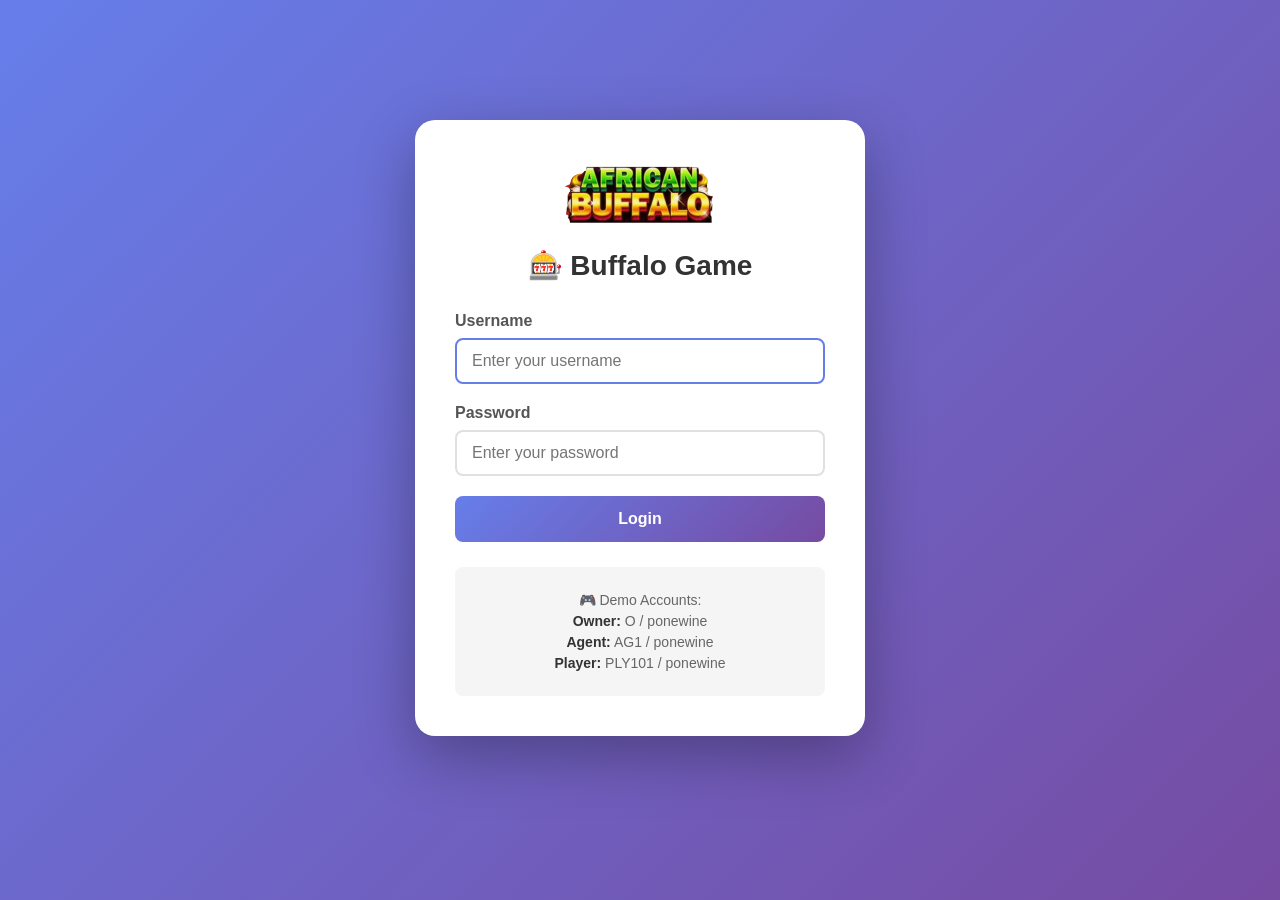
==== public/buffalo-game/game.html @ 1b87805b "buffalo game" ====
<!DOCTYPE html>
<html lang="en">
<head>
    <meta charset="UTF-8">
    <meta name="viewport" content="width=device-width, initial-scale=1.0">
    <title>Buffalo Game - Play</title>
    <style>
        * {
            margin: 0;
            padding: 0;
            box-sizing: border-box;
        }
        
        body {
            font-family: Arial, sans-serif;
            background: #000;
            overflow: hidden;
        }
        
        .game-header {
            position: fixed;
            top: 0;
            left: 0;
            right: 0;
            background: rgba(0, 0, 0, 0.8);
            padding: 10px 20px;
            display: flex;
            justify-content: space-between;
            align-items: center;
            z-index: 1000;
            color: white;
        }
        
        .game-info {
            display: flex;
            gap: 20px;
            align-items: center;
        }
        
        .balance-display {
            font-size: 18px;
            font-weight: bold;
            color: #FFD700;
        }
        
        .back-btn {
            background: #ff4444;
            color: white;
            border: none;
            padding: 10px 20px;
            border-radius: 5px;
            cursor: pointer;
            font-weight: bold;
        }
        
        .back-btn:hover {
            background: #cc0000;
        }
        
        #gameFrame {
            width: 100vw;
            height: 100vh;
            border: none;
            display: block;
        }
        
        .loading-overlay {
            position: fixed;
            top: 0;
            left: 0;
            right: 0;
            bottom: 0;
            background: rgba(0, 0, 0, 0.9);
            display: flex;
            flex-direction: column;
            justify-content: center;
            align-items: center;
            color: white;
            z-index: 9999;
        }
        
        .loading-spinner {
            font-size: 48px;
            animation: spin 2s linear infinite;
        }
        
        @keyframes spin {
            0% { transform: rotate(0deg); }
            100% { transform: rotate(360deg); }
        }
        
        .loading-text {
            margin-top: 20px;
            font-size: 18px;
        }
    </style>
</head>
<body>
    <div id="loadingOverlay" class="loading-overlay">
        <div class="loading-spinner">🎰</div>
        <div class="loading-text">Loading Buffalo Game...</div>
    </div>

    <div class="game-header" id="gameHeader" style="display: none;">
        <div class="game-info">
            <span>Player: <strong id="playerName"></strong></span>
            <span class="balance-display">Balance: <span id="gameBalance">0</span> MMK</span>
            <span>Room: <strong id="roomInfo"></strong></span>
        </div>
        <button class="back-btn" onclick="backToLobby()">Back to Lobby</button>
    </div>

    <iframe id="gameFrame" style="display: none;"></iframe>

    <script src="js/config.js"></script>
    <script src="js/auth.js"></script>
    <script src="js/game.js"></script>
</body>
</html>
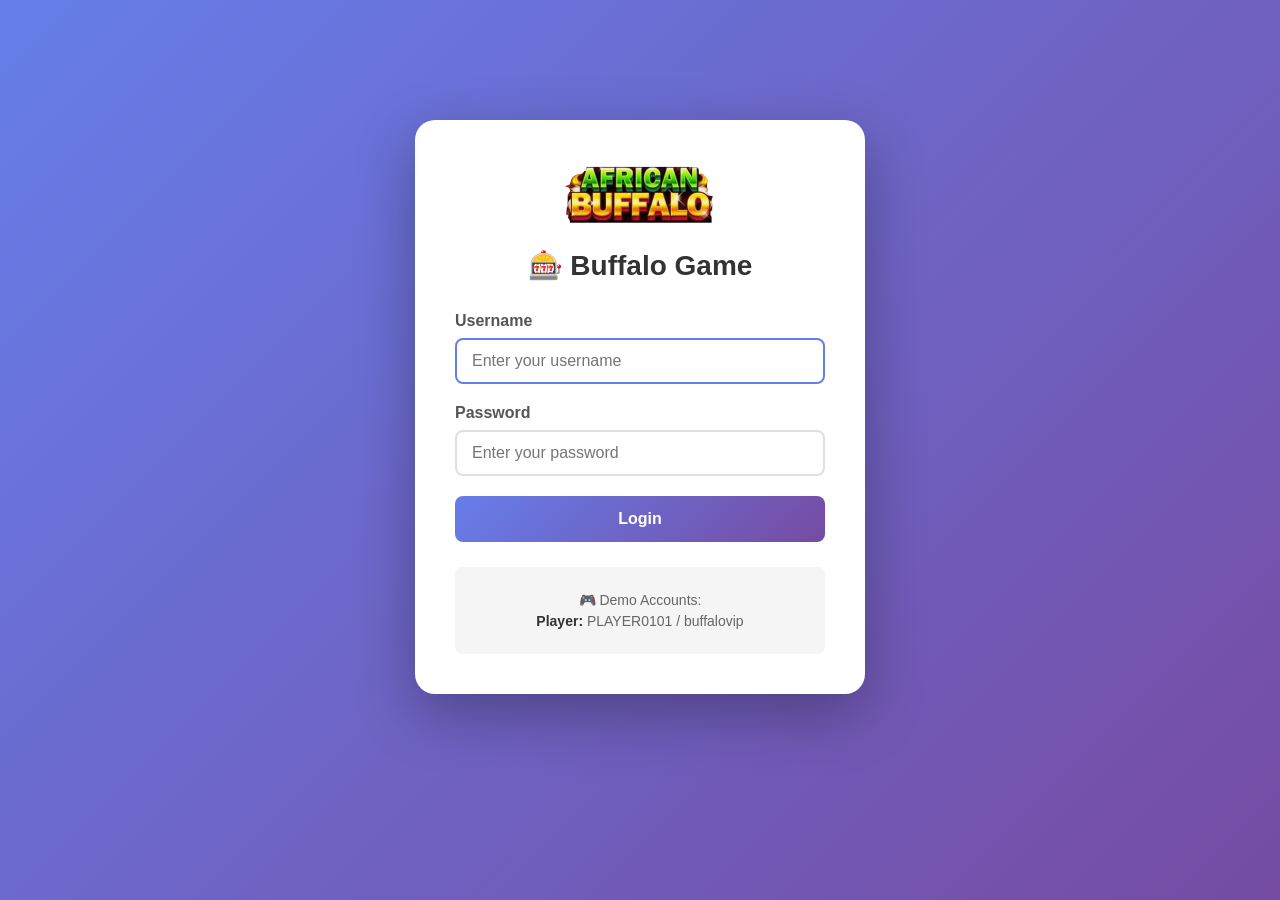
==== commit 2a04c386: "version" ====
--- a/public/buffalo-game/game.html
+++ b/public/buffalo-game/game.html
@@ -99,6 +99,7 @@
     <div id="loadingOverlay" class="loading-overlay">
         <div class="loading-spinner">🎰</div>
         <div class="loading-text">Loading Buffalo Game...</div>
+        <div style="margin-top: 10px; font-size: 14px; opacity: 0.7;">Please wait...</div>
     </div>
 
     <div class="game-header" id="gameHeader" style="display: none;">
@@ -114,6 +115,7 @@
 
     <script src="js/config.js"></script>
     <script src="js/auth.js"></script>
+    <script src="js/api.js"></script>
     <script src="js/game.js"></script>
 </body>
 </html>
